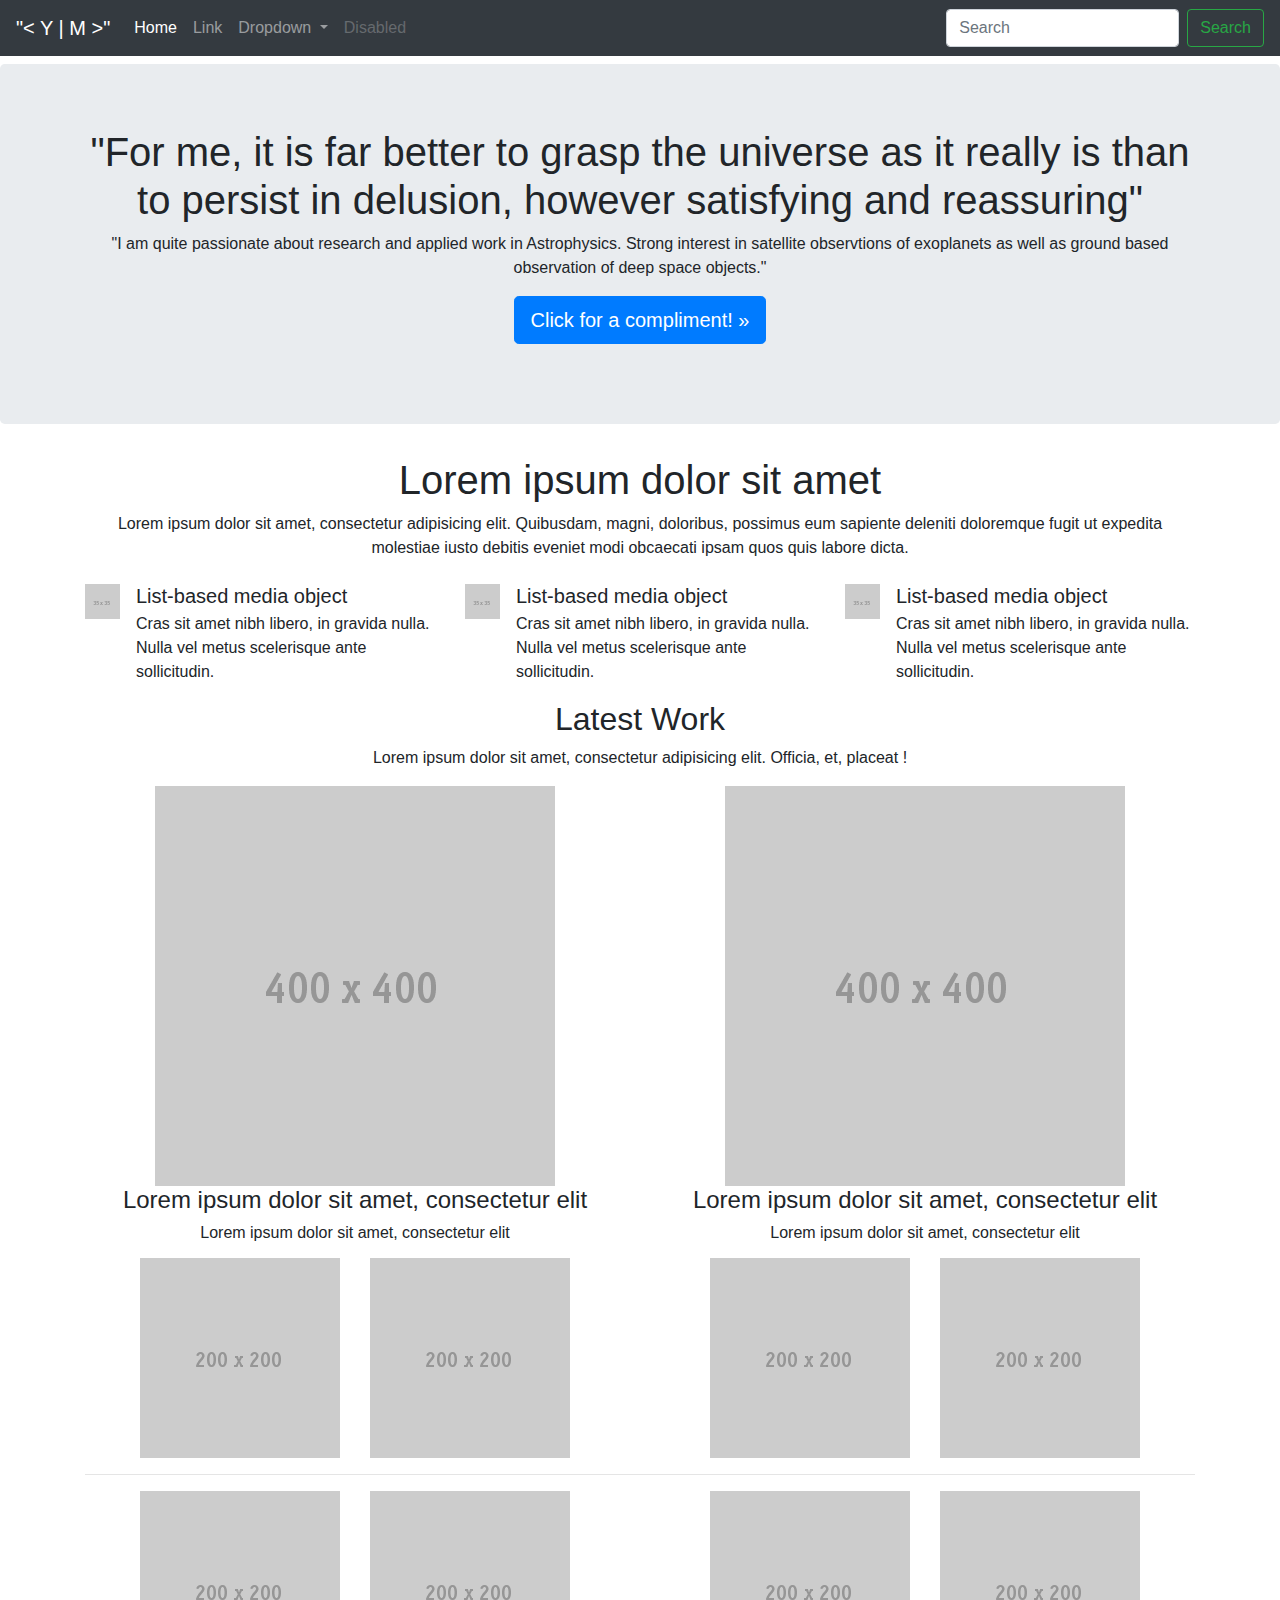
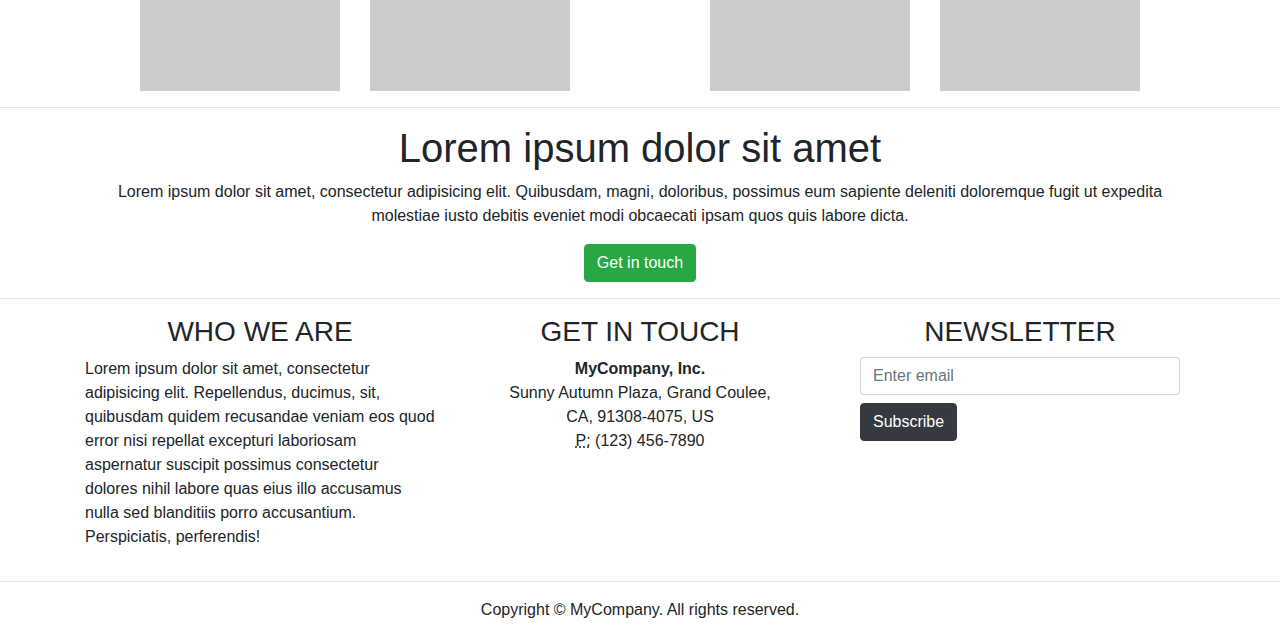
==== index.html @ 7bb28b16 "Add files via upload" ====
<!DOCTYPE html>
<html lang="en">
  <head>
    <meta charset="UTF-8">
    <meta http-equiv="X-UA-Compatible" content="IE=edge">
    <meta name="viewport" content="width=device-width, initial-scale=1">
    <title>Bootstrap Portfolio Page Template</title>
    <!-- Bootstrap -->
    <link href="css/bootstrap-4.3.1.css" rel="stylesheet">
  </head>
  <body>
    <nav class="navbar navbar-expand-lg navbar-dark bg-dark">
      <a class="navbar-brand" href="#"> "< Y | M >" </a>
      <button class="navbar-toggler" type="button" data-toggle="collapse" data-target="#navbarSupportedContent" aria-controls="navbarSupportedContent" aria-expanded="false" aria-label="Toggle navigation">
      <span class="navbar-toggler-icon"></span>
      </button>
      <div class="collapse navbar-collapse" id="navbarSupportedContent">
        <ul class="navbar-nav mr-auto">
          <li class="nav-item active">
            <a class="nav-link" href="#">Home <span class="sr-only">(current)</span></a>
          </li>
          <li class="nav-item">
            <a class="nav-link" href="#">Link</a>
          </li>
          <li class="nav-item dropdown">
            <a class="nav-link dropdown-toggle" href="#" id="navbarDropdown" role="button" data-toggle="dropdown" aria-haspopup="true" aria-expanded="false">
            Dropdown
            </a>
            <div class="dropdown-menu" aria-labelledby="navbarDropdown">
              <a class="dropdown-item" href="#">Action</a>
              <a class="dropdown-item" href="#">Another action</a>
              <div class="dropdown-divider"></div>
              <a class="dropdown-item" href="#">Something else here</a>
            </div>
          </li>
          <li class="nav-item">
            <a class="nav-link disabled" href="#">Disabled</a>
          </li>
        </ul>
        <form class="form-inline my-2 my-lg-0">
          <input class="form-control mr-sm-2" type="search" placeholder="Search" aria-label="Search">
          <button class="btn btn-outline-success my-2 my-sm-0" type="submit">Search</button>
        </form>
      </div>
    </nav>
    <section>
      <div class="jumbotron text-center mt-2">
        <div class="container">
          <div class="row">
            <div class="col-12">
              <h1>"For me, it is far better to grasp the universe as it really is than to persist in delusion, however satisfying and reassuring"</h1>
              <p>"I am quite passionate about research and applied work in Astrophysics. Strong interest in satellite observtions of exoplanets as well as ground based observation of deep space objects."   </p>
              <p><a class="btn btn-primary btn-lg" href="#" role="button">Click for a compliment! »</a></p>
            </div>
          </div>
        </div>
      </div>
    </section>
    <section>
      <div class="container">
        <div class="row">
          <div class="col-12 text-center">
            <h1>Lorem ipsum dolor sit amet</h1>
            <p>Lorem ipsum dolor sit amet, consectetur adipisicing elit. Quibusdam, magni, doloribus, possimus eum sapiente deleniti doloremque fugit ut expedita molestiae iusto debitis eveniet modi obcaecati ipsam quos quis labore dicta.</p>
          </div>
        </div>
      </div>
    </section>
    <section>
      <div class="container mt-2">
        <div class="row">
          <div class="col-md-4 col-12">
            <ul class="list-unstyled">
              <li class="media">
                <img class="mr-3" src="images/35X35.gif" alt="Generic placeholder image">
                <div class="media-body">
                  <h5 class="mt-0 mb-1">List-based media object</h5>
                  Cras sit amet nibh libero, in gravida nulla. Nulla vel metus scelerisque ante sollicitudin.
                </div>
              </li>
            </ul>
          </div>
          <div class="col-md-4 col-12">
            <ul class="list-unstyled">
              <li class="media">
                <img class="mr-3" src="images/35X35.gif" alt="Generic placeholder image">
                <div class="media-body">
                  <h5 class="mt-0 mb-1">List-based media object</h5>
                  Cras sit amet nibh libero, in gravida nulla. Nulla vel metus scelerisque ante sollicitudin.
                </div>
              </li>
            </ul>
          </div>
          <div class="col-md-4 col-12">
            <ul class="list-unstyled">
              <li class="media">
                <img class="mr-3" src="images/35X35.gif" alt="Generic placeholder image">
                <div class="media-body">
                  <h5 class="mt-0 mb-1">List-based media object</h5>
                  Cras sit amet nibh libero, in gravida nulla. Nulla vel metus scelerisque ante sollicitudin.
                </div>
              </li>
            </ul>
          </div>
        </div>
      </div>
    </section>
    <section>
      <div class="container">
        <div class="row">
          <div class="col-12 text-center">
            <h2>Latest Work</h2>
            <p>Lorem ipsum dolor sit amet, consectetur adipisicing elit. Officia, et, placeat !</p>
          </div>
        </div>
        <div class="row">
          <div class="col-md-6 col-12 text-center">
            <img class="img-fluid" src="images/400x400.gif" alt="">
            <h4>Lorem ipsum dolor sit amet, consectetur elit</h4>
            <h6>Lorem ipsum dolor sit amet, consectetur elit</h6>
          </div>
          <div class="col-md-6 col-12 text-center mt-md-0 mt-2">
            <img class="img-fluid" src="images/400x400.gif" alt="">
            <h4>Lorem ipsum dolor sit amet, consectetur elit</h4>
            <h6>Lorem ipsum dolor sit amet, consectetur elit</h6>
          </div>
        </div>
        <div class="row mt-2">
          <div class="col-md-3 col-6"><img class="img-fluid float-right" src="images/200x200.gif" alt=""></div>
          <div class="col-md-3 col-6"><img class="img-fluid float-left" src="images/200x200.gif" alt=""></div>
          <div class="col-md-3 col-6 mt-md-0 mt-1"><img class="img-fluid float-right" src="images/200x200.gif" alt=""></div>
          <div class="col-md-3 col-6 mt-md-0 mt-1"><img class="img-fluid float-left" src="images/200x200.gif" alt=""></div>
        </div>
        <hr>
        <div class="row">
          <div class="col-md-3 col-6"><img class="img-fluid float-right" src="images/200x200.gif" alt=""></div>
          <div class="col-md-3 col-6"><img class="img-fluid float-left" src="images/200x200.gif" alt=""></div>
          <div class="col-md-3 col-6 mt-md-0 mt-1"><img class="img-fluid float-right" src="images/200x200.gif" alt=""></div>
          <div class="col-md-3 col-6 mt-md-0 mt-1"><img class="img-fluid float-left" src="images/200x200.gif" alt=""></div>
        </div>
      </div>
    </section>
    <hr>
    <section>
      <div class="container">
        <div class="row">
          <div class="col-12 text-center">
            <h1>Lorem ipsum dolor sit amet</h1>
            <p>Lorem ipsum dolor sit amet, consectetur adipisicing elit. Quibusdam, magni, doloribus, possimus eum sapiente deleniti doloremque fugit ut expedita molestiae iusto debitis eveniet modi obcaecati ipsam quos quis labore dicta.</p>
            <button type="button" class="btn btn-success">Get in touch</button>
          </div>
        </div>
      </div>
    </section>
    <hr>
    <div class="section">
      <div class="container">
        <div class="row">
          <div class="col-md-4 col-12">
            <h3 class="text-center">WHO WE ARE</h3>
            <p>Lorem ipsum dolor sit amet, consectetur adipisicing elit. Repellendus, ducimus, sit, quibusdam quidem recusandae veniam eos quod error nisi repellat excepturi laboriosam aspernatur suscipit possimus consectetur dolores nihil labore quas eius illo accusamus nulla sed blanditiis porro accusantium. Perspiciatis, perferendis!</p>
          </div>
          <div class="col-md-4 col-12">
            <h3 class="text-center">GET IN TOUCH</h3>
            <address class="text-center">
              <strong>MyCompany, Inc.</strong><br>
              Sunny Autumn Plaza, Grand Coulee,<br>
              CA, 91308-4075, US<br>
              <abbr title="Phone">P:</abbr> (123) 456-7890
            </address>
          </div>
          <div class="col-md-4 col-12">
            <h3 class="text-center">NEWSLETTER</h3>
            <form>
              <div class="form-group col-12">
                <input type="email" class="form-control" id="exampleInputEmail1" placeholder="Enter email">
                <button type="submit" class="btn btn-dark mt-2">Subscribe</button>
              </div>
            </form>
          </div>
        </div>
      </div>
    </div>
    <hr>
    <footer class="text-center">
      <div class="container">
        <div class="row">
          <div class="col-12">
            <p>Copyright © MyCompany. All rights reserved.</p>
          </div>
        </div>
      </div>
    </footer>
    <!-- jQuery (necessary for Bootstrap's JavaScript plugins) -->
    <script src="js/jquery-3.3.1.min.js"></script>
    <!-- Include all compiled plugins (below), or include individual files as needed -->
    <script src="js/popper.min.js"></script>
    <script src="js/bootstrap-4.3.1.js"></script>
  </body>
</html>
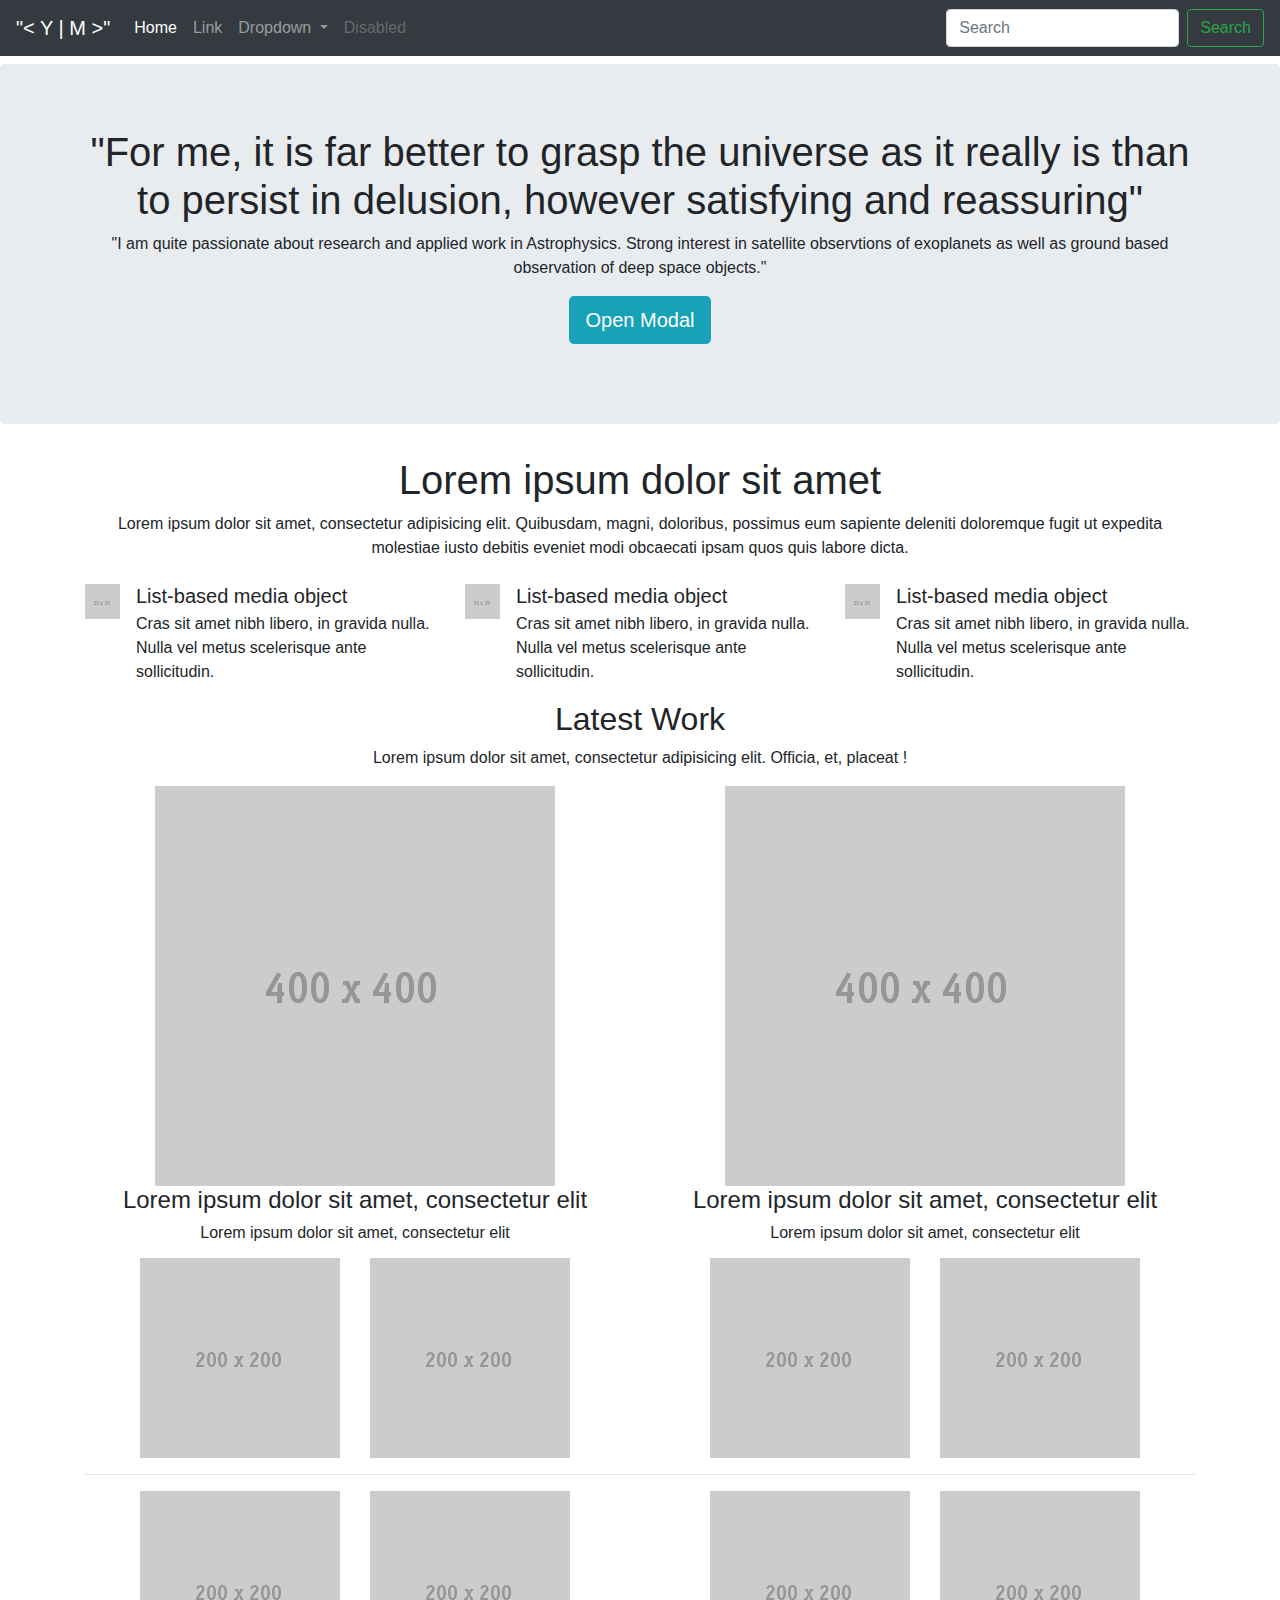
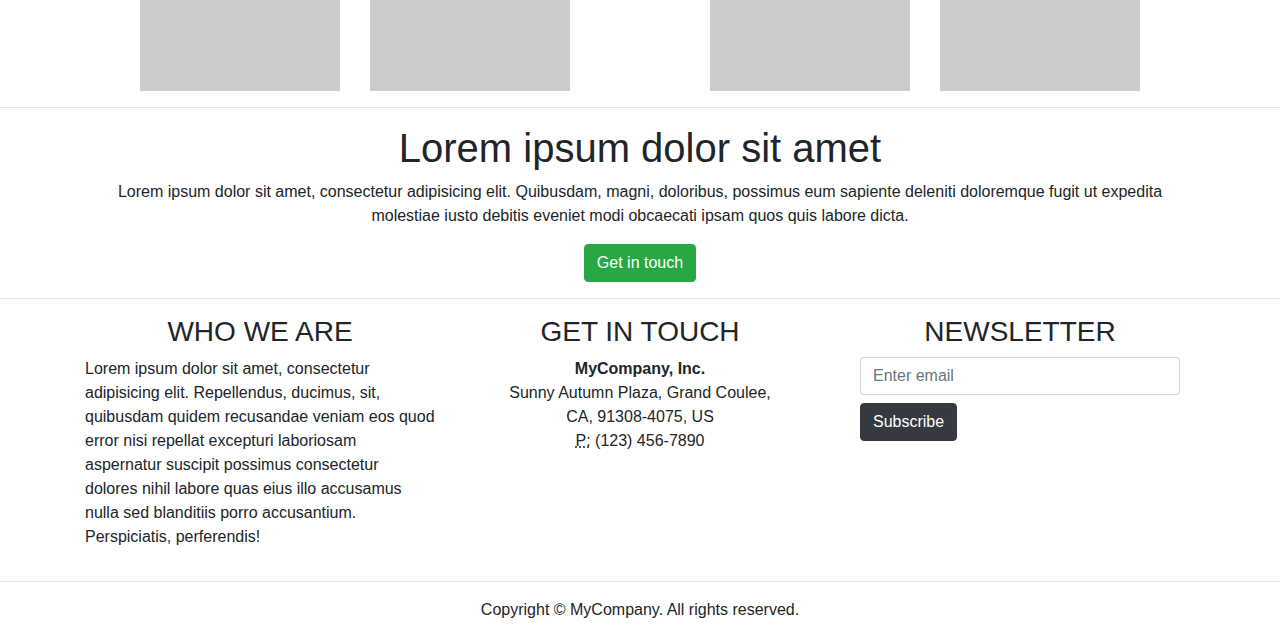
==== commit 2d597f5a: "Add files via upload" ====
--- a/index.html
+++ b/index.html
@@ -50,7 +50,27 @@
             <div class="col-12">
               <h1>"For me, it is far better to grasp the universe as it really is than to persist in delusion, however satisfying and reassuring"</h1>
               <p>"I am quite passionate about research and applied work in Astrophysics. Strong interest in satellite observtions of exoplanets as well as ground based observation of deep space objects."   </p>
-              <p><a class="btn btn-primary btn-lg" href="#" role="button">Click for a compliment! »</a></p>
+              <p><button type="button" class="btn btn-info btn-lg" data-toggle="modal" data-target="#myModal">Open Modal</button></p>
+			  
+			  <div id="myModal" class="modal fade" role="dialog">
+                <div class="modal-dialog">
+
+                  <!-- Modal content-->
+                  <div class="modal-content">
+                    <div class="modal-header">
+                      <button type="button" class="close" data-dismiss="modal">&times;</button>
+                      <h4 class="modal-title">Modal Header</h4>
+                    </div>
+                    <div class="modal-body">
+                      <p>Some text in the modal.</p>
+                    </div>
+                    <div class="modal-footer">
+                      <button type="button" class="btn btn-default" data-dismiss="modal">Close</button>
+                    </div>
+                  </div>
+
+                </div>
+              </div>
             </div>
           </div>
         </div>
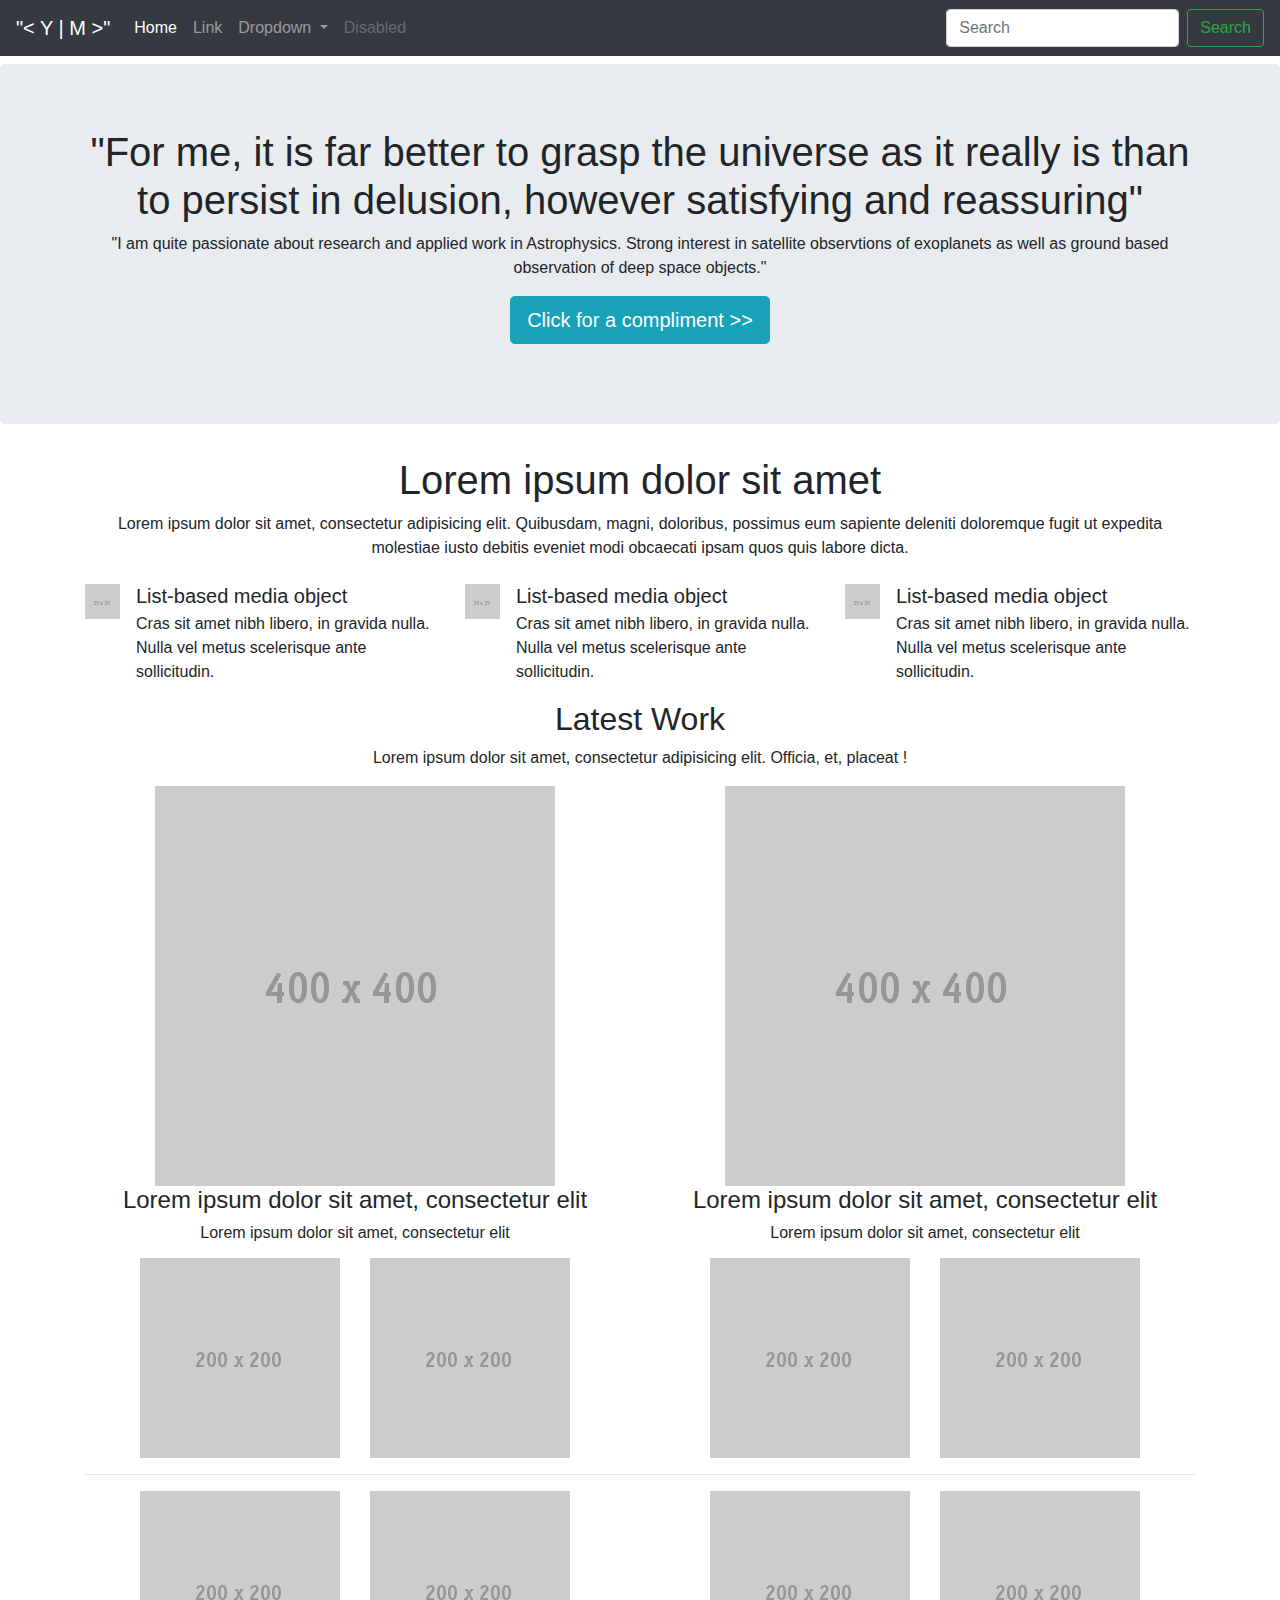
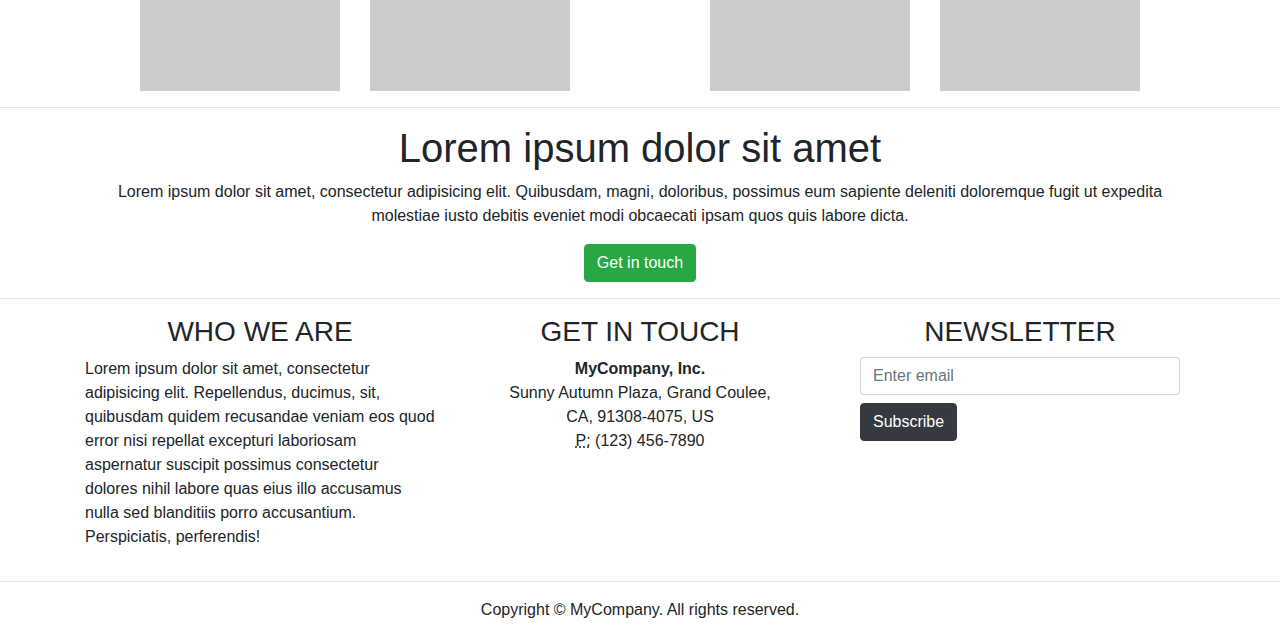
==== commit 72b3a04b: "Add files via upload" ====
--- a/index.html
+++ b/index.html
@@ -50,7 +50,7 @@
             <div class="col-12">
               <h1>"For me, it is far better to grasp the universe as it really is than to persist in delusion, however satisfying and reassuring"</h1>
               <p>"I am quite passionate about research and applied work in Astrophysics. Strong interest in satellite observtions of exoplanets as well as ground based observation of deep space objects."   </p>
-              <p><button type="button" class="btn btn-info btn-lg" data-toggle="modal" data-target="#myModal">Open Modal</button></p>
+              <p><button type="button" class="btn btn-info btn-lg" data-toggle="modal" data-target="#myModal">Click for a compliment >></button></p>
 			  
 			  <div id="myModal" class="modal fade" role="dialog">
                 <div class="modal-dialog">
@@ -59,10 +59,10 @@
                   <div class="modal-content">
                     <div class="modal-header">
                       <button type="button" class="close" data-dismiss="modal">&times;</button>
-                      <h4 class="modal-title">Modal Header</h4>
+                      <h4 class="modal-title"></h4>
                     </div>
                     <div class="modal-body">
-                      <p>Some text in the modal.</p>
+                      <p>Looking good mate!</p>
                     </div>
                     <div class="modal-footer">
                       <button type="button" class="btn btn-default" data-dismiss="modal">Close</button>
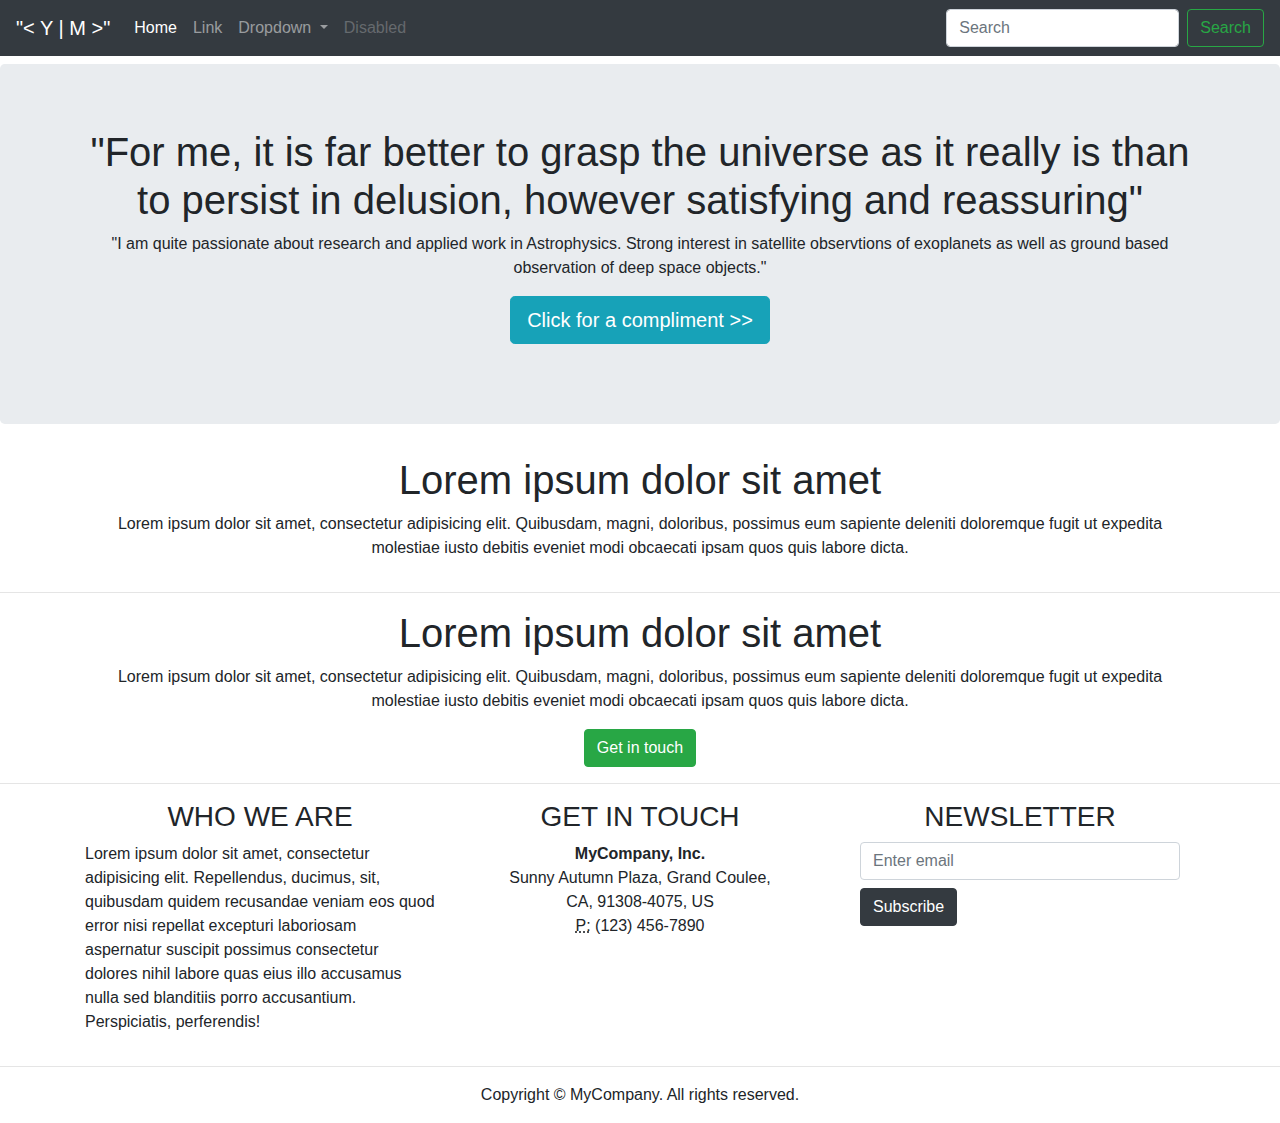
==== commit a9d0c8fc: "Update index.html" ====
--- a/index.html
+++ b/index.html
@@ -86,80 +86,6 @@
         </div>
       </div>
     </section>
-    <section>
-      <div class="container mt-2">
-        <div class="row">
-          <div class="col-md-4 col-12">
-            <ul class="list-unstyled">
-              <li class="media">
-                <img class="mr-3" src="images/35X35.gif" alt="Generic placeholder image">
-                <div class="media-body">
-                  <h5 class="mt-0 mb-1">List-based media object</h5>
-                  Cras sit amet nibh libero, in gravida nulla. Nulla vel metus scelerisque ante sollicitudin.
-                </div>
-              </li>
-            </ul>
-          </div>
-          <div class="col-md-4 col-12">
-            <ul class="list-unstyled">
-              <li class="media">
-                <img class="mr-3" src="images/35X35.gif" alt="Generic placeholder image">
-                <div class="media-body">
-                  <h5 class="mt-0 mb-1">List-based media object</h5>
-                  Cras sit amet nibh libero, in gravida nulla. Nulla vel metus scelerisque ante sollicitudin.
-                </div>
-              </li>
-            </ul>
-          </div>
-          <div class="col-md-4 col-12">
-            <ul class="list-unstyled">
-              <li class="media">
-                <img class="mr-3" src="images/35X35.gif" alt="Generic placeholder image">
-                <div class="media-body">
-                  <h5 class="mt-0 mb-1">List-based media object</h5>
-                  Cras sit amet nibh libero, in gravida nulla. Nulla vel metus scelerisque ante sollicitudin.
-                </div>
-              </li>
-            </ul>
-          </div>
-        </div>
-      </div>
-    </section>
-    <section>
-      <div class="container">
-        <div class="row">
-          <div class="col-12 text-center">
-            <h2>Latest Work</h2>
-            <p>Lorem ipsum dolor sit amet, consectetur adipisicing elit. Officia, et, placeat !</p>
-          </div>
-        </div>
-        <div class="row">
-          <div class="col-md-6 col-12 text-center">
-            <img class="img-fluid" src="images/400x400.gif" alt="">
-            <h4>Lorem ipsum dolor sit amet, consectetur elit</h4>
-            <h6>Lorem ipsum dolor sit amet, consectetur elit</h6>
-          </div>
-          <div class="col-md-6 col-12 text-center mt-md-0 mt-2">
-            <img class="img-fluid" src="images/400x400.gif" alt="">
-            <h4>Lorem ipsum dolor sit amet, consectetur elit</h4>
-            <h6>Lorem ipsum dolor sit amet, consectetur elit</h6>
-          </div>
-        </div>
-        <div class="row mt-2">
-          <div class="col-md-3 col-6"><img class="img-fluid float-right" src="images/200x200.gif" alt=""></div>
-          <div class="col-md-3 col-6"><img class="img-fluid float-left" src="images/200x200.gif" alt=""></div>
-          <div class="col-md-3 col-6 mt-md-0 mt-1"><img class="img-fluid float-right" src="images/200x200.gif" alt=""></div>
-          <div class="col-md-3 col-6 mt-md-0 mt-1"><img class="img-fluid float-left" src="images/200x200.gif" alt=""></div>
-        </div>
-        <hr>
-        <div class="row">
-          <div class="col-md-3 col-6"><img class="img-fluid float-right" src="images/200x200.gif" alt=""></div>
-          <div class="col-md-3 col-6"><img class="img-fluid float-left" src="images/200x200.gif" alt=""></div>
-          <div class="col-md-3 col-6 mt-md-0 mt-1"><img class="img-fluid float-right" src="images/200x200.gif" alt=""></div>
-          <div class="col-md-3 col-6 mt-md-0 mt-1"><img class="img-fluid float-left" src="images/200x200.gif" alt=""></div>
-        </div>
-      </div>
-    </section>
     <hr>
     <section>
       <div class="container">
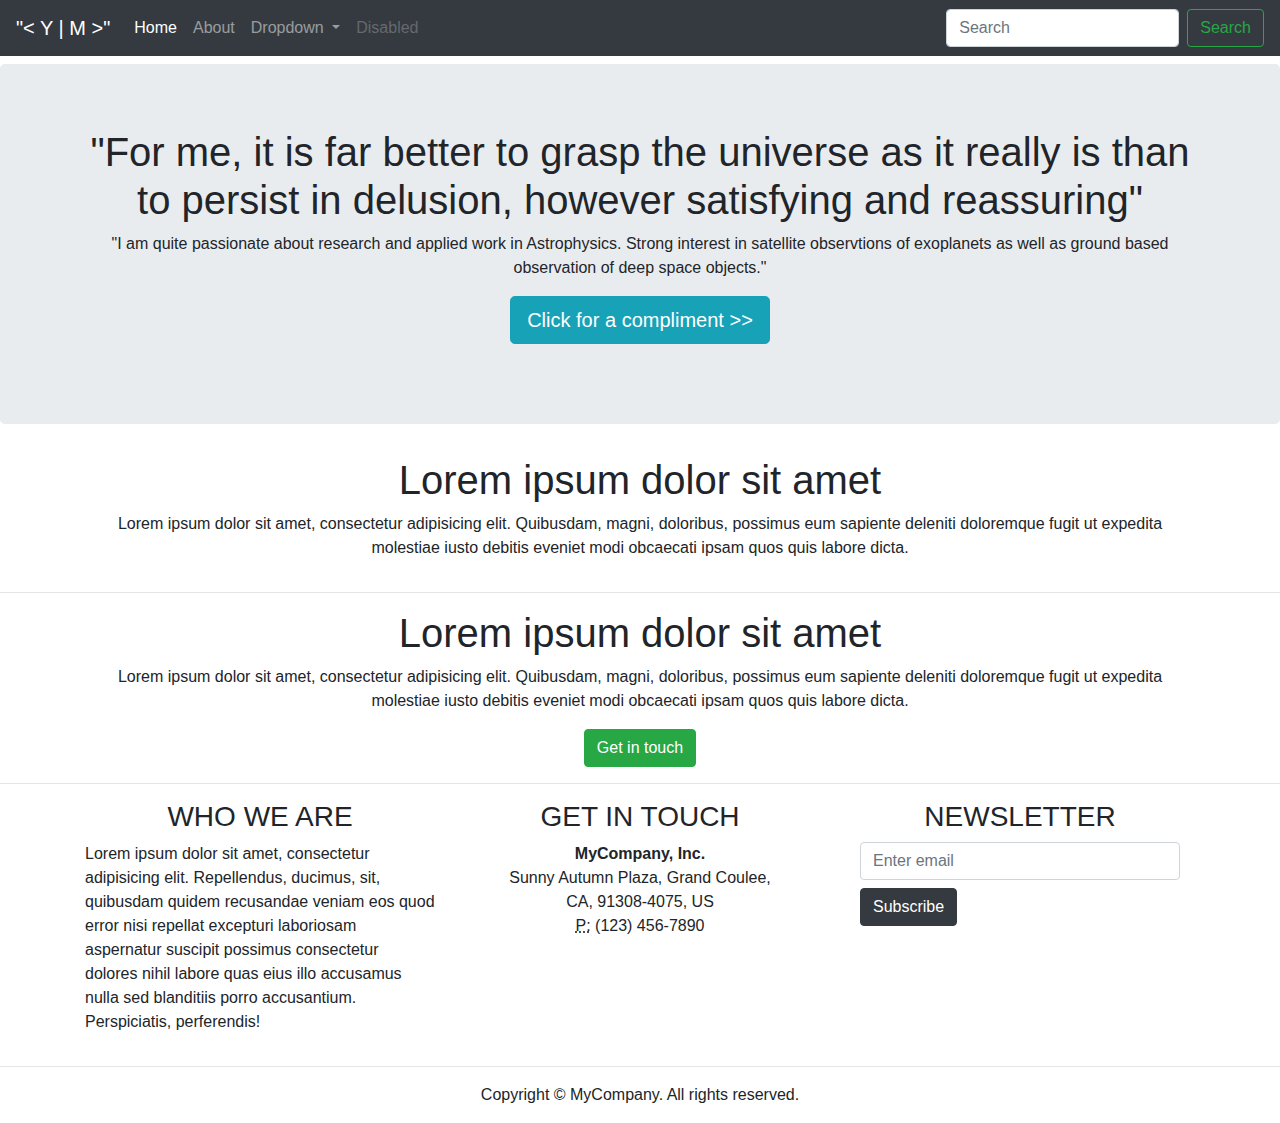
==== commit 07923918: "Update index.html" ====
--- a/index.html
+++ b/index.html
@@ -20,7 +20,7 @@
             <a class="nav-link" href="#">Home <span class="sr-only">(current)</span></a>
           </li>
           <li class="nav-item">
-            <a class="nav-link" href="#">Link</a>
+            <a class="nav-link" href="#">About</a>
           </li>
           <li class="nav-item dropdown">
             <a class="nav-link dropdown-toggle" href="#" id="navbarDropdown" role="button" data-toggle="dropdown" aria-haspopup="true" aria-expanded="false">
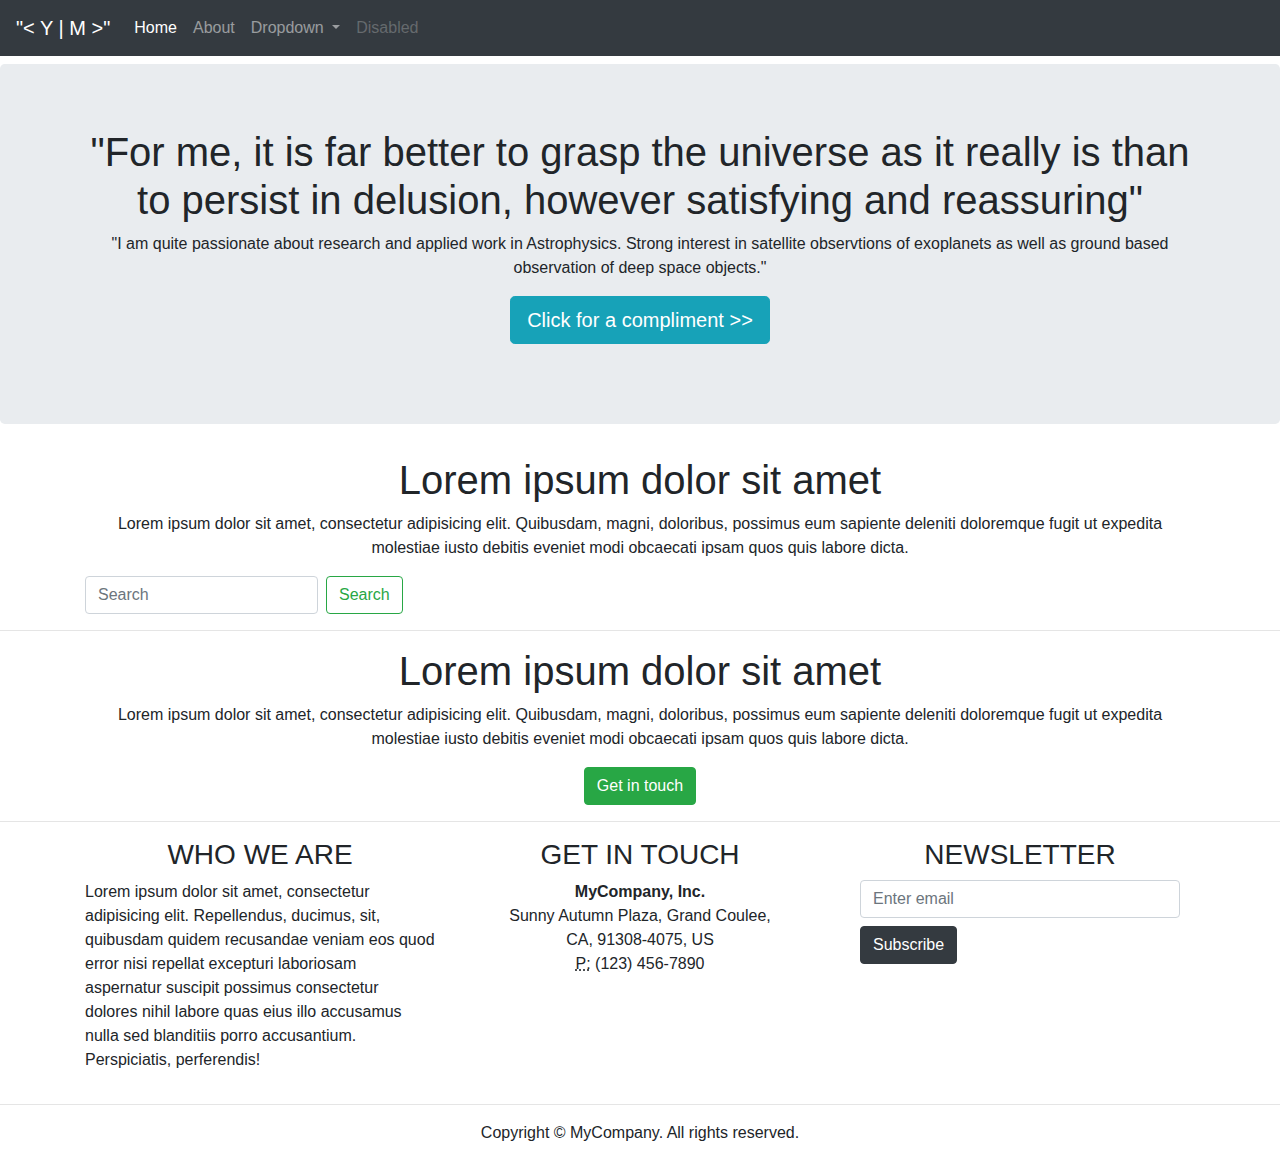
==== commit 2857bf86: "Update index.html" ====
--- a/index.html
+++ b/index.html
@@ -37,10 +37,6 @@
             <a class="nav-link disabled" href="#">Disabled</a>
           </li>
         </ul>
-        <form class="form-inline my-2 my-lg-0">
-          <input class="form-control mr-sm-2" type="search" placeholder="Search" aria-label="Search">
-          <button class="btn btn-outline-success my-2 my-sm-0" type="submit">Search</button>
-        </form>
       </div>
     </nav>
     <section>
@@ -82,7 +78,11 @@
           <div class="col-12 text-center">
             <h1>Lorem ipsum dolor sit amet</h1>
             <p>Lorem ipsum dolor sit amet, consectetur adipisicing elit. Quibusdam, magni, doloribus, possimus eum sapiente deleniti doloremque fugit ut expedita molestiae iusto debitis eveniet modi obcaecati ipsam quos quis labore dicta.</p>
-          </div>
+            <form class="form-inline my-2 my-lg-0">
+              <input class="form-control mr-sm-2" type="search" placeholder="Search" aria-label="Search">
+              <button class="btn btn-outline-success my-2 my-sm-0" type="submit">Search</button>
+            </form>
+	  </div>
         </div>
       </div>
     </section>
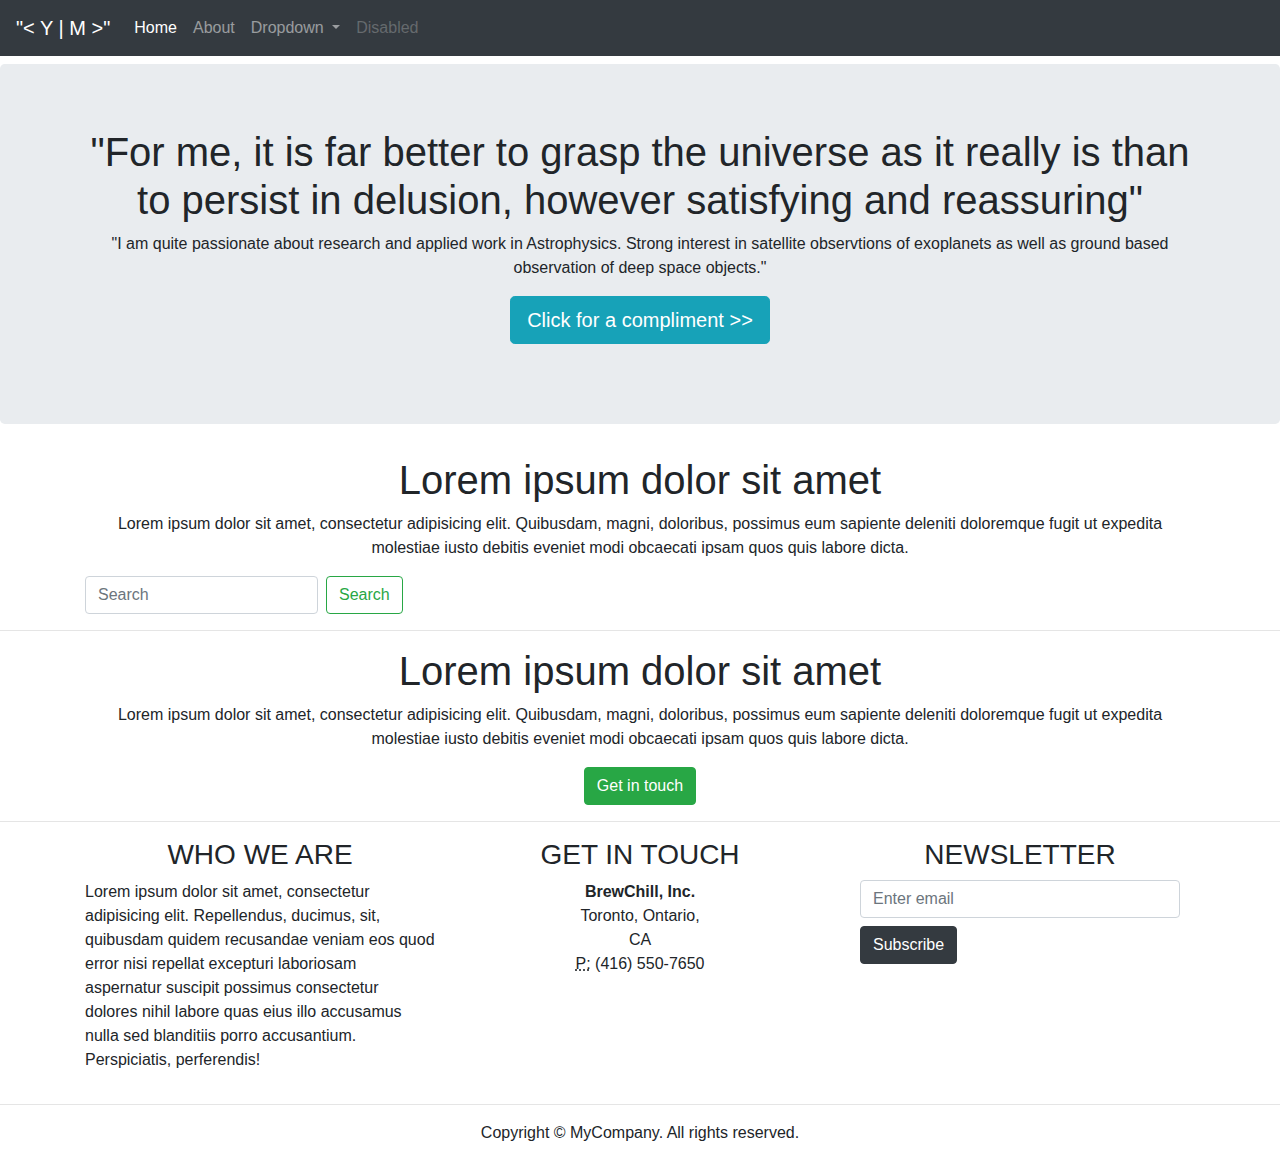
==== commit aca650ff: "Update index.html" ====
--- a/index.html
+++ b/index.html
@@ -109,10 +109,10 @@
           <div class="col-md-4 col-12">
             <h3 class="text-center">GET IN TOUCH</h3>
             <address class="text-center">
-              <strong>MyCompany, Inc.</strong><br>
-              Sunny Autumn Plaza, Grand Coulee,<br>
-              CA, 91308-4075, US<br>
-              <abbr title="Phone">P:</abbr> (123) 456-7890
+              <strong>BrewChill, Inc.</strong><br>
+              Toronto, Ontario,<br>
+              CA <br>
+              <abbr title="Phone">P:</abbr> (416) 550-7650
             </address>
           </div>
           <div class="col-md-4 col-12">
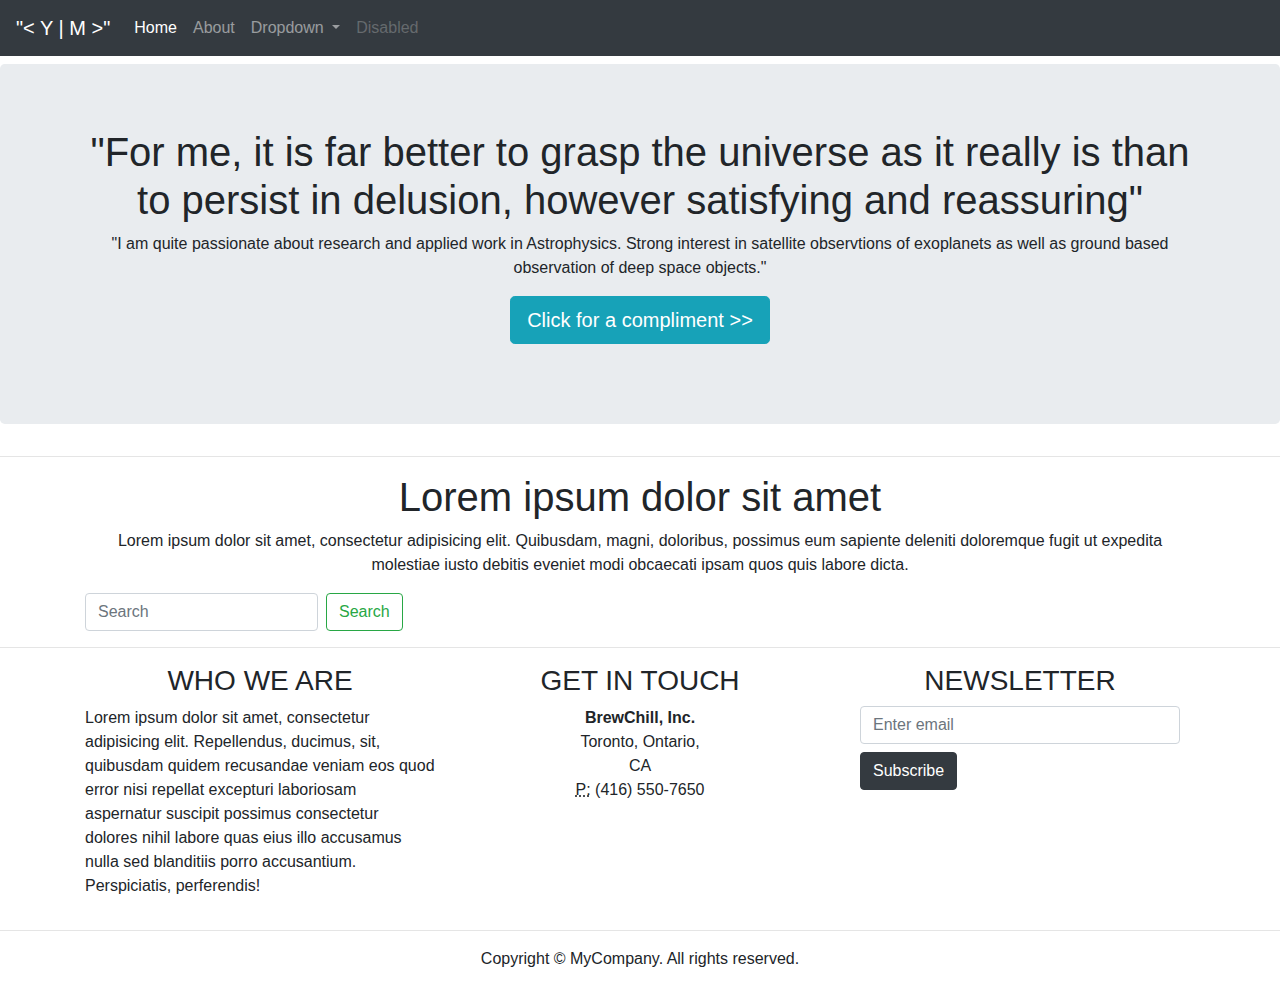
==== commit 8b6d4399: "Update index.html" ====
--- a/index.html
+++ b/index.html
@@ -72,6 +72,7 @@
         </div>
       </div>
     </section>
+    <hr>
     <section>
       <div class="container">
         <div class="row">
@@ -82,18 +83,6 @@
               <input class="form-control mr-sm-2" type="search" placeholder="Search" aria-label="Search">
               <button class="btn btn-outline-success my-2 my-sm-0" type="submit">Search</button>
             </form>
-	  </div>
-        </div>
-      </div>
-    </section>
-    <hr>
-    <section>
-      <div class="container">
-        <div class="row">
-          <div class="col-12 text-center">
-            <h1>Lorem ipsum dolor sit amet</h1>
-            <p>Lorem ipsum dolor sit amet, consectetur adipisicing elit. Quibusdam, magni, doloribus, possimus eum sapiente deleniti doloremque fugit ut expedita molestiae iusto debitis eveniet modi obcaecati ipsam quos quis labore dicta.</p>
-            <button type="button" class="btn btn-success">Get in touch</button>
           </div>
         </div>
       </div>
